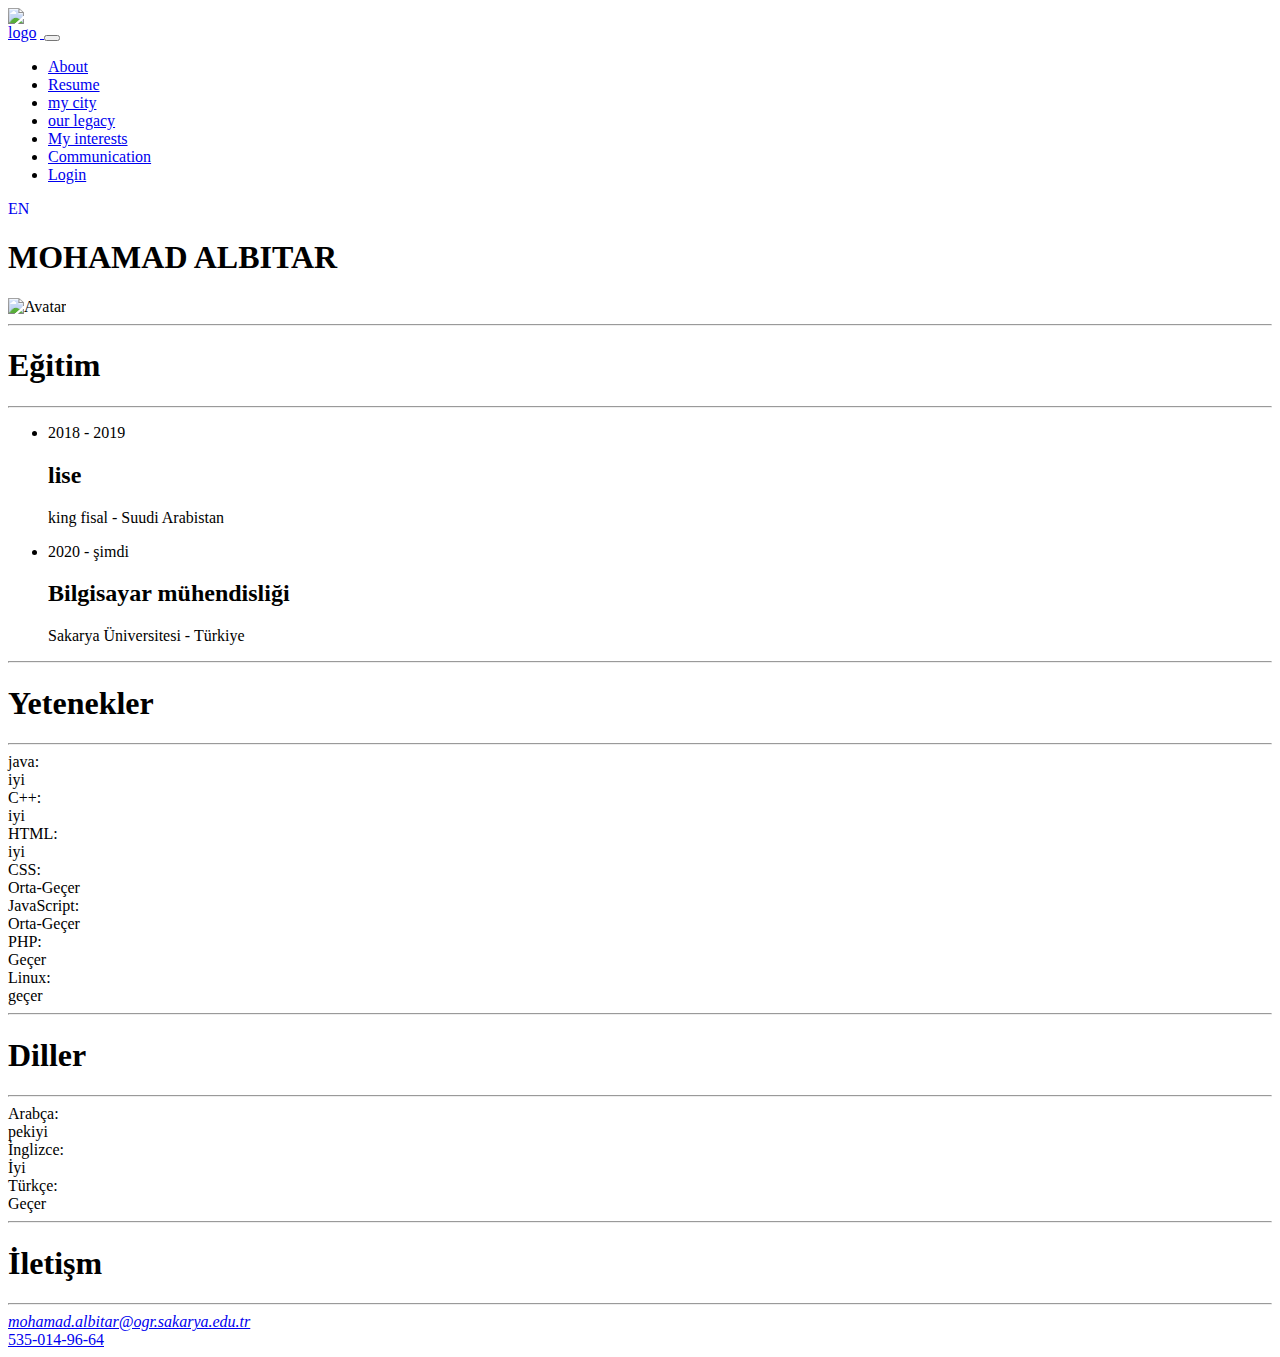
==== cv-tr.html @ d076b7a0 "added html files" ====
<!DOCTYPE html>
<html>

<head>
    <meta charset="utf-8">
    <meta name="viewport" content="width=device-width, initial-scale=1">
    <link rel="stylesheet" href="/css/styles.css" />
    <link href="https://cdn.jsdelivr.net/npm/bootstrap@5.0.0-beta3/dist/css/bootstrap.min.css" rel="stylesheet"
        integrity="sha384-eOJMYsd53ii+scO/bJGFsiCZc+5NDVN2yr8+0RDqr0Ql0h+rP48ckxlpbzKgwra6" crossorigin="anonymous">
    <link rel="stylesheet" href="https://cdnjs.cloudflare.com/ajax/libs/font-awesome/5.11.2/css/all.css"
        integrity="sha256-46qynGAkLSFpVbEBog43gvNhfrOj+BmwXdxFgVK/Kvc=" crossorigin="anonymous" />
    <link href="https://fonts.googleapis.com/css?family=Source+Code+Pro:400,900|Source+Sans+Pro:300,900&display=swap"
        rel="stylesheet">
    <link rel="stylesheet" href="css/cv.css" />
    <title>Resume</title>
</head>

<body>
    <header>
        <nav class="navbar navbar-expand-md navbar-dark bg-dark">
            <div class="container-fluid">
                <a href="/index.html#intro" class="navbar-brand">
                    <img src="photo/logo.jpg" alt="logo" style="max-width: 2em;">
                </a>
                <button class="navbar-toggler" type="button" data-bs-toggle="collapse"
                    data-bs-target="#navbarSupportedContent" aria-controls="navbarSupportedContent"
                    aria-expanded="false" aria-label="Toggle navigation">
                    <span class="navbar-toggler-icon"></span>
                </button>
                <div class="collapse navbar-collapse " id="navbarSupportedContent">
                    <ul class="navbar-nav mr-auto">
                        <li class="nav-item active">
                            <a href="index.html" class="nav-link">
                                About
                            </a>
                        </li>
                        <li class="nav-item active">
                            <a href="cv.html" class="nav-link">
                                Resume
                            </a>
                        </li>
                        <li class="nav-item active">
                            <a href="MyCity.html" class="nav-link">
                                my city
                            </a>
                        </li>
                        <li class="nav-item active">
                            <a href="culture.html" class="nav-link">
                                our legacy
                            </a>
                        </li>
                        <li class="nav-item active">
                            <a href="myinterests.html" class="nav-link">
                                My interests
                            </a>
                        </li>
                        <li class="nav-item active">
                            <a href="Contact.html" class="nav-link">
                                Communication
                            </a>
                        </li>
                        <li class="nav-item active">
                            <a href="Login.html" class="nav-link">
                                Login
                            </a>
                        </li>
                    </ul>
                </div>
            </div>
        </nav>
    </header>

    <main class="container-fluid">
        <div class="lang">
            <a class="lang_link" style=" text-decoration: none;" href="cv.html">
                EN
            </a>
        </div>
        <section class="row">
            <!-- avatar -->
            <section class="avatar col-md-6 d-flex justify-content-center">
                <header class="avater-header">
                    <h1 class="section__title text-center">MOHAMAD <span class="last_name">ALBITAR</span></h1>
                    <img class="avatar__img" src="photo/benim.jpg" alt="Avatar">
                </header>
            </section>

            <section class="col-md-6 px-5">
                <header class="section__header">
                    <hr>
                    <h1 class="section__title"> Eğitim </h1>
                    <hr>
                </header>
                <article>
                    <ul>
                        <li>
                            <time>2018 - 2019</time>
                            <h2 class="mb-0 fs-2">lise</h2>
                            <p class="fst-italic fs-6 ps-1 mb-0">king fisal - Suudi Arabistan</p>
                        </li>
                        <li>
                            <time>2020 - şimdi</time>
                            <h2 class="mb-0 fs-2">Bilgisayar mühendisliği</h2>
                            <p class="fst-italic fs-6 ps-1 mb-0">Sakarya Üniversitesi - Türkiye</p>
                        </li>
                    </ul>
                </article>
            </section>

        </section>

        <section class="row">
            <section class="col-md-6">
                <section class="row">

                    <section class="skills col-md-12">
                        <header class="section__header">
                            <hr>
                            <h1 class="section__title"> Yetenekler </h1>
                            <hr>
                        </header>

                        <article class="skill_item mb-2">
                            <div class="skill_name fs-5">
                                java:
                            </div>

                            <div class="progress_container">
                                <div class="skill_progress">
                                    <span class="skill_progress_fg" style="width: 95%;"></span>
                                </div>

                                <div class="skill_level">
                                    iyi
                                </div>

                            </div>
                        </article>


                        <article class="skill_item mb-2">
                            <div class="skill_name fs-5">
                                C++:
                            </div>

                            <div class="progress_container">
                                <div class="skill_progress">
                                    <span class="skill_progress_fg bg-info" style="width: 75%;"></span>
                                </div>

                                <div class="skill_level text-info">
                                    iyi
                                </div>

                            </div>
                        </article>


                        <article class="skill_item mb-2">
                            <div class="skill_name fs-5">
                                HTML:
                            </div>

                            <div class="progress_container">
                                <div class="skill_progress">
                                    <span class="skill_progress_fg bg-info" style="width: 70%;"></span>
                                </div>

                                <div class="skill_level text-info">
                                    iyi
                                </div>

                            </div>
                        </article>


                        <article class="skill_item mb-2">
                            <div class="skill_name fs-5">
                                CSS:
                            </div>

                            <div class="progress_container">
                                <div class="skill_progress">
                                    <span class="skill_progress_fg bg-warning" style="width: 40%;"></span>
                                </div>

                                <div class="skill_level text-warning">
                                    Orta-Geçer
                                </div>

                            </div>
                        </article>


                        <article class="skill_item mb-2">
                            <div class="skill_name fs-5">
                                JavaScript:
                            </div>

                            <div class="progress_container">
                                <div class="skill_progress">
                                    <span class="skill_progress_fg bg-warning" style="width: 40%;"></span>
                                </div>

                                <div class="skill_level text-warning">
                                    Orta-Geçer
                                </div>

                            </div>
                        </article>


                        <article class="skill_item mb-2">
                            <div class="skill_name fs-5">
                                PHP:
                            </div>

                            <div class="progress_container">
                                <div class="skill_progress">
                                    <span class="skill_progress_fg bg-warning" style="width: 30%;"></span>
                                </div>

                                <div class="skill_level text-warning">
                                    Geçer
                                </div>

                            </div>
                        </article>


                        <article class="skill_item mb-2">
                            <div class="skill_name fs-5">
                                Linux:
                            </div>

                            <div class="progress_container">
                                <div class="skill_progress">
                                    <span class="skill_progress_fg bg-info" style="width: 72%;"></span>
                                </div>

                                <div class="skill_level text-info">
                                    geçer
                                </div>

                            </div>
                        </article>


                    </section>


                    <section class="col-md-12">
                        <header class="section__header">
                            <hr>
                            <h1 class="section__title"> Diller </h1>
                            <hr>
                        </header>

                        <article class="skill_item mb-2">
                            <div class="skill_name fs-5">
                                Arabça:
                            </div>

                            <div class="progress_container">
                                <div class="skill_progress">
                                    <span class="skill_progress_fg" style="width: 95%;"></span>
                                </div>

                                <div class="skill_level">
                                    pekiyi
                                </div>

                            </div>
                        </article>


                        <article class="skill_item mb-2">
                            <div class="skill_name fs-5">
                                İnglizce:
                            </div>

                            <div class="progress_container">
                                <div class="skill_progress">
                                    <span class="skill_progress_fg" style="width: 80%;"></span>
                                </div>

                                <div class="skill_level">
                                    İyi
                                </div>

                            </div>
                        </article>


                        <article class="skill_item mb-2">
                            <div class="skill_name fs-5">
                                Türkçe:
                            </div>

                            <div class="progress_container">
                                <div class="skill_progress">
                                    <span class="skill_progress_fg bg-warning" style="width: 40%;"></span>
                                </div>

                                <div class="skill_level text-warning">
                                    Geçer
                                </div>

                            </div>
                        </article>

                    </section>


                    <section class="skills col-md-12">
                        <header class="section__header">
                            <hr>
                            <h1 class="section__title"> İletişm </h1>
                            <hr>
                        </header>

                        <article class="skill_item mb-2">
                            <div class="fs-5">
                                <i class="fas fa-envelope fs-3"></i>
                                <span class="vhr mx-3"></span>
                            </div>
                            <address>
                                <a class="fs-5"
                                    href="mailto:mohamad.albitar@ogr.sakarya.edu.tr">mohamad.albitar@ogr.sakarya.edu.tr</a>
                            </address>

                            <div class="fs-5">
                                <i class="fas fa-phone fs-3"></i>
                                <span class="vhr mx-3"></span>
                            </div>
                            <a class="fs-5" href="tel:+95350149664">535-014-96-64</a>
                        </article>
                    </section>

                </section>

            </section>
    </main>
    <script src="https://cdn.jsdelivr.net/npm/bootstrap@5.0.0-beta3/dist/js/bootstrap.bundle.min.js"
        integrity="sha384-JEW9xMcG8R+pH31jmWH6WWP0WintQrMb4s7ZOdauHnUtxwoG2vI5DkLtS3qm9Ekf"
        crossorigin="anonymous"></script>
</body>

</html>
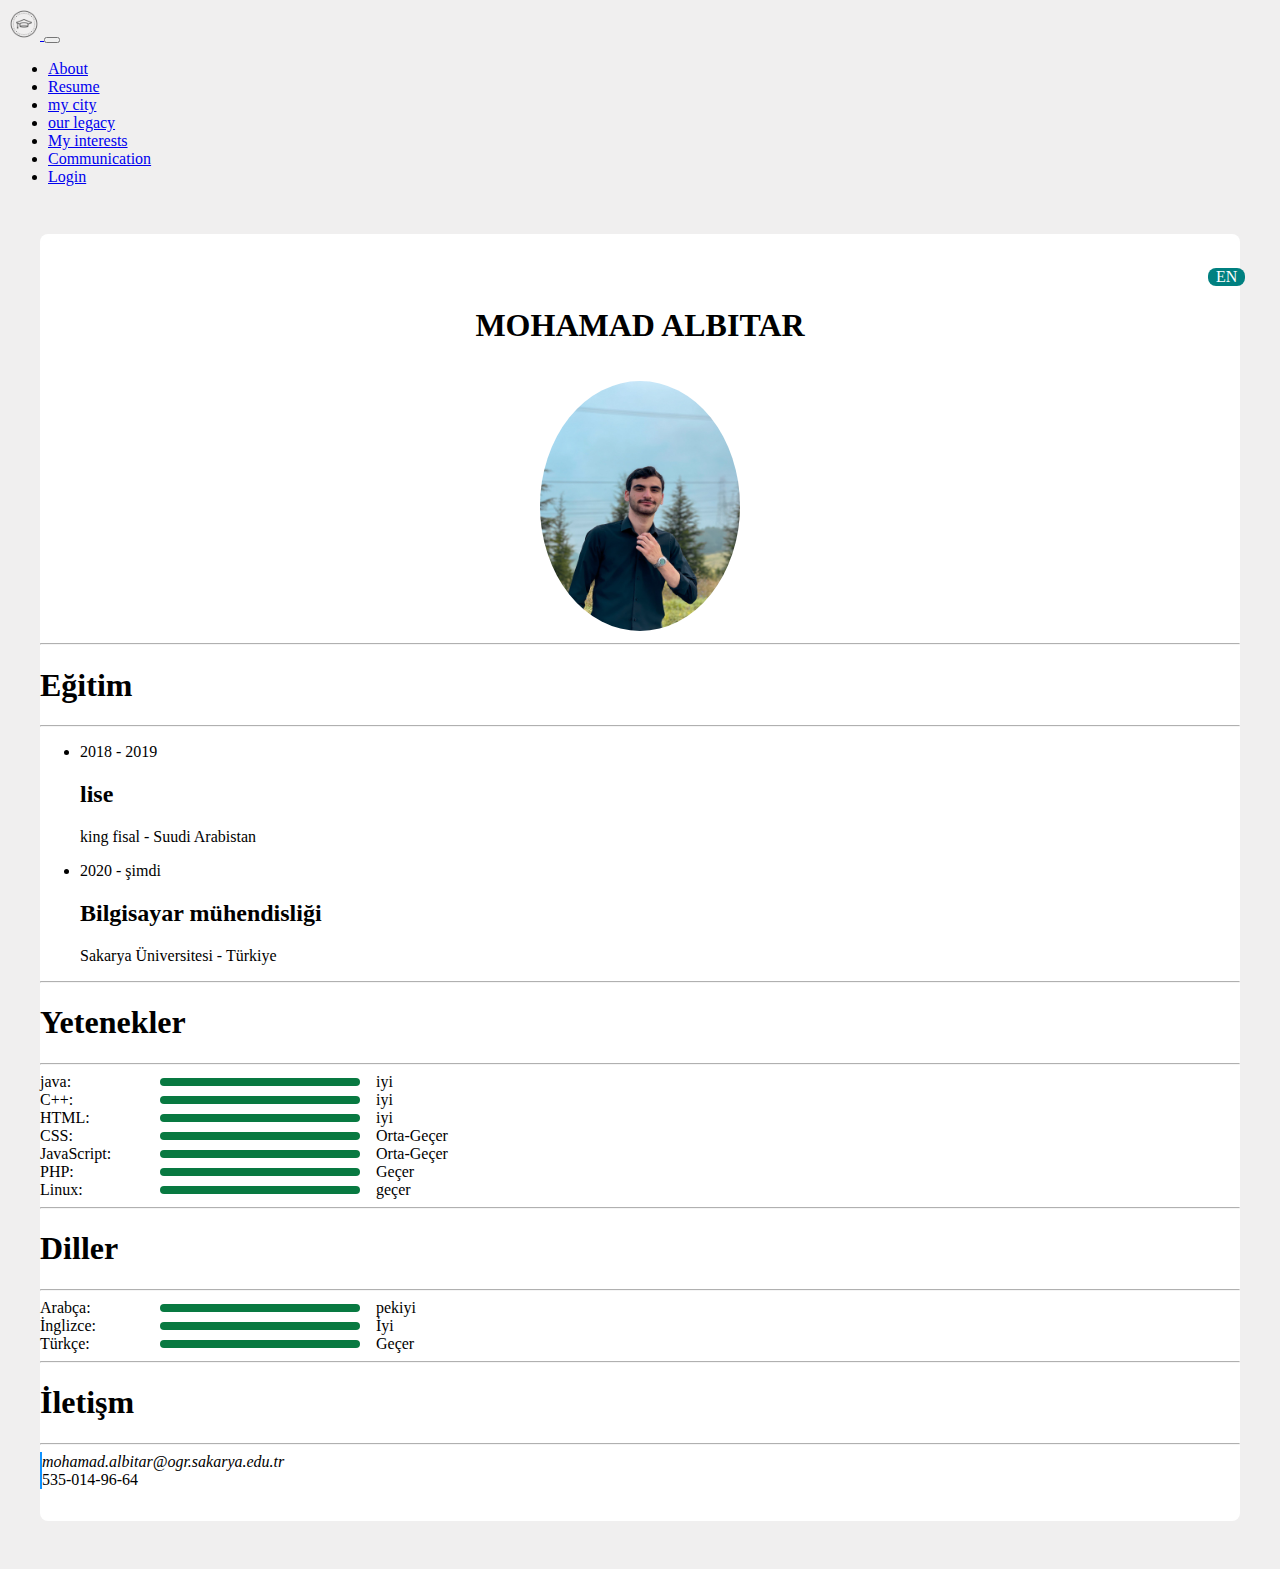
==== commit 05dd6df4: "name modifcation" ====
--- a/cv-tr.html
+++ b/cv-tr.html
@@ -50,7 +50,7 @@
                             </a>
                         </li>
                         <li class="nav-item active">
-                            <a href="myinterests.html" class="nav-link">
+                            <a href="MyInterests.html" class="nav-link">
                                 My interests
                             </a>
                         </li>
--- a/css/cv.css
+++ b/css/cv.css
@@ -0,0 +1,187 @@
+body {
+    background-color: white;
+}
+
+@media (min-width: 1220px) {
+    body {
+        background-color: rgb(240, 239, 239);
+    }
+}
+
+hr {
+    border-top: 1px solid #707070;
+    opacity: 0.55;
+}
+
+main {
+    background-color: white;
+    margin: 3em auto;
+    padding: 0.1em 0em 2em;
+    border-radius: 8px;
+    max-width: 1200px;
+}
+
+.lang {
+    position: relative;
+    margin: 2em 2em 1em;
+    border-radius: 8px;
+    background-color: teal;
+    width: fit-content;
+    left: calc(100% - 4em);
+}
+
+.lang_link {
+    color: white;
+    padding: 0.25em 0.5em;
+}
+
+.lang_link:hover {
+    color: aqua;
+}
+
+.vhr {
+    border: none;
+    display: none;
+}
+
+.avatar {
+    justify-self: center;
+}
+
+.avatar header {
+    text-align: center;
+}
+
+
+
+/* Avatar */
+.avatar__img {
+    margin: 0 auto;
+    border-radius: 50%;
+    max-height: 250px;
+    width: 200px;
+    margin-top: 1em;
+    border: none;
+}
+
+/* Avatar */
+
+/* Skill */
+.skill_item {
+    display: grid;
+    width: fit-content;
+}
+
+.skill_item a {
+    text-decoration: none;
+    color: black;
+    cursor: pointer;
+}
+
+
+.skill_name {
+    grid-column: 1;
+    grid-row: 1;
+    min-width: 120px;
+}
+
+.progress_container {
+    display: flex;
+    max-width: max-content;
+    grid-column: 1;
+    grid-row: 2;
+    align-items: center;
+}
+
+.skill_progress {
+    position: relative;
+    background-color: #087941;
+    border-radius: 5px;
+    height: 8px;
+    margin-right: 1em;
+    width: 200px;
+}
+
+.skill_progress_fg {
+    position: absolute;
+    background-color: var(--clr-accent);
+    height: 100%;
+    top: 0;
+    left: 0;
+    border-radius: 5px;
+}
+
+.skill_level {
+    color: var(--clr-accent);
+}
+
+@media (min-width: 880px),
+(max-width: 769px) and (min-width: 450px) {
+    .skill_item {
+        display: grid;
+        width: fit-content;
+        grid-template-columns: min-content 300px;
+    }
+
+    .skill_name {
+        grid-column: 1;
+        grid-row: 1;
+        min-width: 120px;
+    }
+
+    .progress_container {
+        display: flex;
+        max-width: max-content;
+        grid-column: 2;
+        grid-row: 1;
+        align-items: center;
+    }
+
+    .skill_progress {
+        margin-left: 0em;
+    }
+
+    .vhr {
+        display: inline;
+        border: 1px solid #0f92fe;
+    }
+}
+
+/* /Skills */
+
+/* Experince */
+.techs {
+    display: flex;
+    flex-flow: wrap;
+    column-gap: 1em;
+}
+
+.tech {
+    background-color: var(--clr-accent);
+    padding: 0.25rem 0.5rem;
+    margin-top: calc(0.25em * 2);
+    color: var(--clr-dark);
+    font-size: var(--fs-body);
+    border-radius: 0.25rem;
+}
+
+/* /Experince */
+
+@media print {
+
+    .skill_progress,
+    nav {
+        display: none !important;
+    }
+
+    .vhr {
+        border: none;
+        display: inline;
+        height: 0;
+        width: 2em;
+    }
+
+    .lang {
+        display: none;
+    }
+}